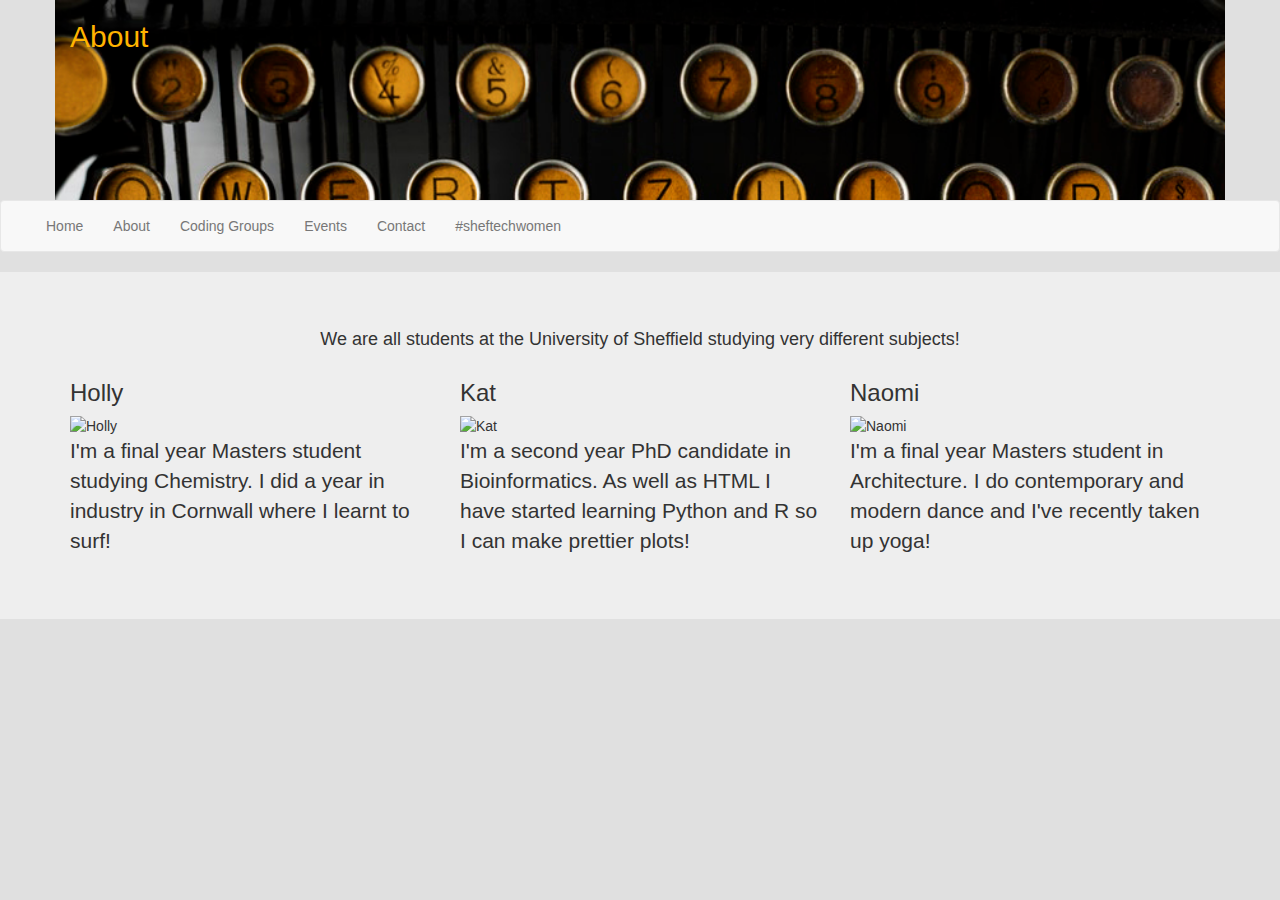
==== about.html @ 4e526047 "css change" ====
<!DOCTYPE html>
<html>
<head>
    <title>ShefTechWomen</title>
    <link rel="stylesheet" href="https://maxcdn.bootstrapcdn.com/bootstrap/3.3.7/css/bootstrap.min.css" integrity="sha384-BVYiiSIFeK1dGmJRAkycuHAHRg32OmUcww7on3RYdg4Va+PmSTsz/K68vbdEjh4u" crossorigin="anonymous">
    <link rel="stylesheet" href="./css.css"> 
    <script src="https://code.jquery.com/jquery-2.2.4.min.js" integrity="sha256-BbhdlvQf/xTY9gja0Dq3HiwQF8LaCRTXxZKRutelT44=" crossorigin="anonymous"></script>
</head>

<body>
    <div class="container typewriter">
        <h2>About</h2>    
    </div>

        <!-- NAV -->
    <nav class="navbar navbar-default">
        <div class="container-fluid">
            <div class="navbar-header">
                <button type="button" class="navbar-toggle" data-toggle="collapse" data-target=".navbar-collapse">
                    <span class="sr-only">Toggle navigation</span>
                    <span class="icon-bar"></span>
                    <span class="icon-bar"></span>
                    <span class="icon-bar"></span>
                </button>
            </div>
            <div class="collapse navbar-collapse" role="navigation">
                <ul class="nav navbar-nav navbar-left">
                    <li><a href="https://hteaml.github.io/">Home</a></li>
                    <li><a href="https://hteaml.github.io/about">About</a></li>
                    <li><a href="https://hteaml.github.io/coding_groups">Coding Groups</a></li>
                    <li><a href="https://hteaml.github.io/events">Events</a></li>
                    <li><a href="https://hteaml.github.io/contact">Contact</a></li>
                    <li><a href="https://hteaml.github.io/sheftechwomen">#sheftechwomen</a></li>
                  <!-- <ul class="nav navbar-nav navbar-right">
                    <li id="facebook"><a href="https://www.facebook.com"><img src='facebook6.png' class="img-responsive facebook" alt="Find us on Facebook"></a></li>
                    <li id="twitter"><a href="https://www.twitter.com"><img src='twitter.png' class="img-responsive twitter" alt="Follow us on Twitter"></a></li>
                    <li id="pinterest"><a href="https://www.pinterest.com"><img src='pinterest.png' class="img-responsive pinterest" alt="Pin us on Pinterest"></a></li>
                            </ul> -->
                </ul> <!-- navbar-nav left-->
            </div> <!-- navbar-collapse -->
        </div> <!-- /.container-fluid -->
    </nav>
    <!--END NAV-->

    <div class="jumbotron">
        <div class="container">
            <h4 class="text-center">We are all students at the University of Sheffield studying very different subjects!</h4>
            
            <div class = 'row'> 
                <div class='col-sm-4'>
                    <h3>Holly</h3>
                    <img src="images/holly_about_pic.jpeg" class="img-responsive" alt="Holly">
                    <p>I'm a final year Masters student studying Chemistry. I did a year in industry in Cornwall where I learnt to surf!</p>
                </div>
                <div class='col-sm-4'>
                    <h3>Kat</h3>
                    <img src="images/kat_about_pic.jpeg" class="img-responsive" alt="Kat">
                    <p>I'm a second year PhD candidate in Bioinformatics. As well as HTML I have started learning Python and R so I can make prettier plots!</p>
                </div>
                <div class='col-sm-4'>
                    <h3>Naomi</h3>
                    <img src="images/naomi_about_pic.jpeg" class="img-responsive" alt="Naomi">
                    <p>I'm a final year Masters student in Architecture. I do contemporary and modern dance and I've recently taken up yoga!</p>
                </div>
            </div>
        </div>
    </div>

    <script src="https://maxcdn.bootstrapcdn.com/bootstrap/3.3.7/js/bootstrap.min.js" integrity="sha384-Tc5IQib027qvyjSMfHjOMaLkfuWVxZxUPnCJA7l2mCWNIpG9mGCD8wGNIcPD7Txa" crossorigin="anonymous"></script>
    <script src="./js.js"></script>
</body>
</html>
---- css.css ----
body {
	background-color: #e0e0e0;
}
h2 {
	color: #ffb300;
}
.typewriter {
	min-height: 200px;
	background-image: url("images/typewriter_retro.jpg");
	background-size: cover;
	background-attachment: fixed;
}
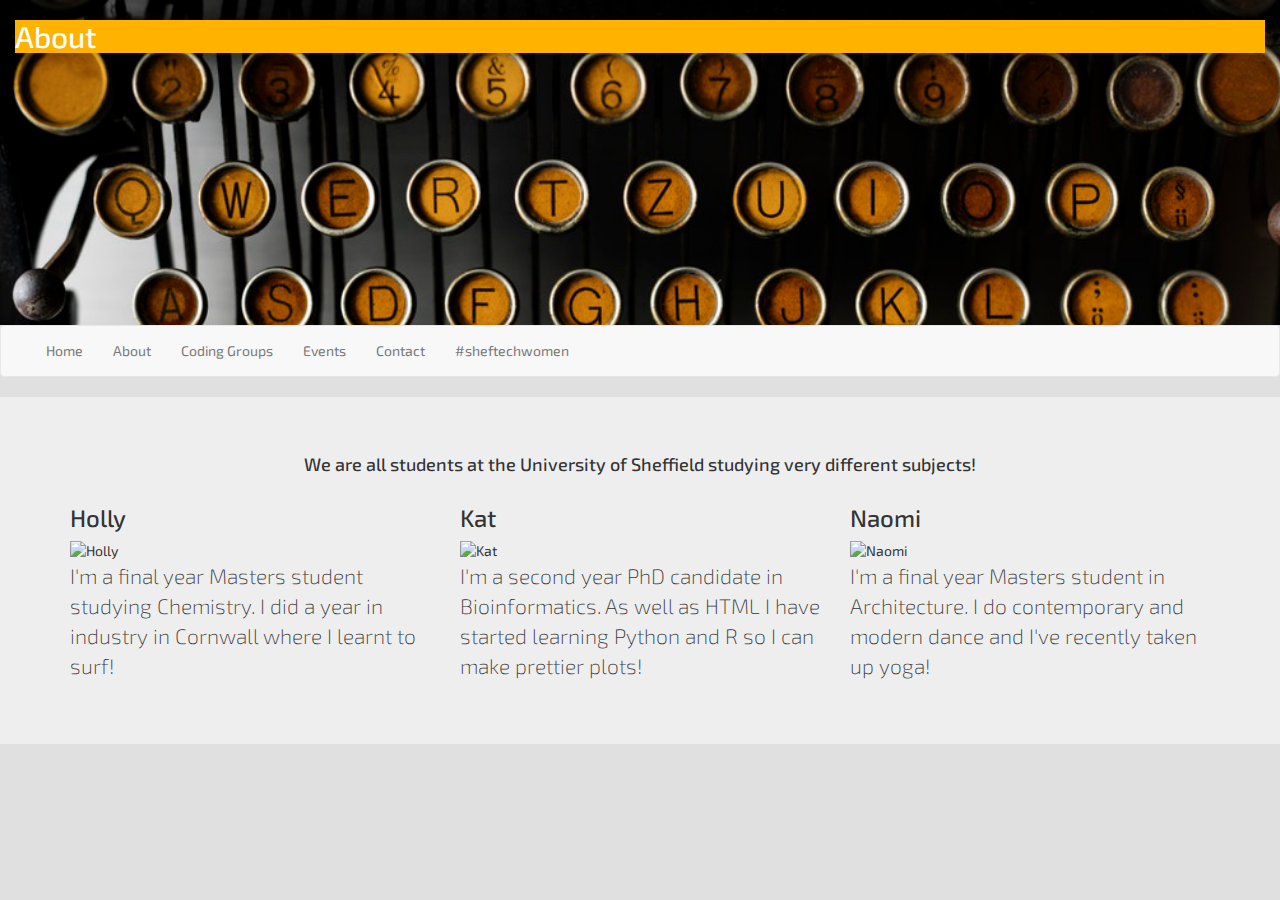
==== commit e81b37ac: "Merge branch 'master' of https://github.com/HTeaML/hteaml.github.io" ====
--- a/about.html
+++ b/about.html
@@ -4,6 +4,7 @@
     <title>ShefTechWomen</title>
     <link rel="stylesheet" href="https://maxcdn.bootstrapcdn.com/bootstrap/3.3.7/css/bootstrap.min.css" integrity="sha384-BVYiiSIFeK1dGmJRAkycuHAHRg32OmUcww7on3RYdg4Va+PmSTsz/K68vbdEjh4u" crossorigin="anonymous">
     <link rel="stylesheet" href="./css.css"> 
+    <link href="https://fonts.googleapis.com/css?family=Exo+2|Open+Sans" rel="stylesheet">
     <script src="https://code.jquery.com/jquery-2.2.4.min.js" integrity="sha256-BbhdlvQf/xTY9gja0Dq3HiwQF8LaCRTXxZKRutelT44=" crossorigin="anonymous"></script>
 </head>
 
--- a/css.css
+++ b/css.css
@@ -1,13 +1,21 @@
 body {
 	background-color: #e0e0e0;
+	font-family: 'Exo 2', sans-serif;
 }
 h2 {
-	color: #ffb300;
+	color: white;
+	font-family: 'Exo 2', sans-serif;
+	background-color:#ffb300;
 }
 .typewriter {
-	min-height: 200px;
+	min-height: 325px;
+	width:100%;
 	background-image: url("images/typewriter_retro.jpg");
 	background-size: cover;
 	background-attachment: fixed;
 }
 
+.highlight {
+    background-color: #ffb300;
+    font-weight: bold;
+}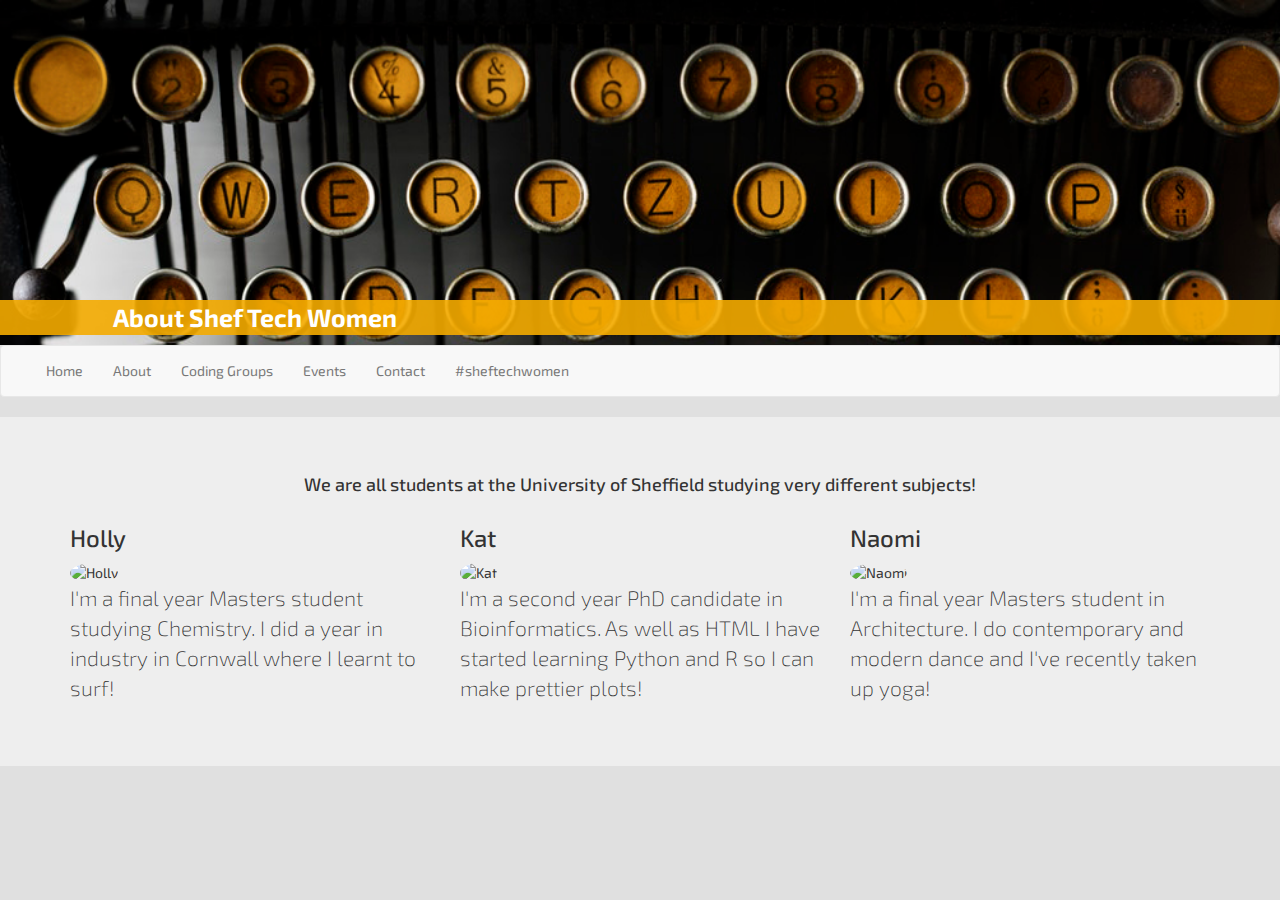
==== commit 07630742: "circles" ====
--- a/about.html
+++ b/about.html
@@ -10,7 +10,7 @@
 
 <body>
     <div class="container typewriter">
-        <h2>About</h2>    
+        <h2>About Shef Tech Women</h2>
     </div>
 
         <!-- NAV -->
@@ -50,17 +50,17 @@
             <div class = 'row'> 
                 <div class='col-sm-4'>
                     <h3>Holly</h3>
-                    <img src="images/holly_about_pic.jpeg" class="img-responsive" alt="Holly">
+                    <img src="images/holly_about_pic.jpeg" class="img-circle" class="img-responsive" alt="Holly">
                     <p>I'm a final year Masters student studying Chemistry. I did a year in industry in Cornwall where I learnt to surf!</p>
                 </div>
                 <div class='col-sm-4'>
                     <h3>Kat</h3>
-                    <img src="images/kat_about_pic.jpeg" class="img-responsive" alt="Kat">
+                    <img src="images/kat_about_pic.jpeg" class="img-circle"class="img-responsive" alt="Kat">
                     <p>I'm a second year PhD candidate in Bioinformatics. As well as HTML I have started learning Python and R so I can make prettier plots!</p>
                 </div>
                 <div class='col-sm-4'>
                     <h3>Naomi</h3>
-                    <img src="images/naomi_about_pic.jpeg" class="img-responsive" alt="Naomi">
+                    <img src="images/naomi_pic.jpg" class="img-circle" class="img-responsive" alt="Naomi">
                     <p>I'm a final year Masters student in Architecture. I do contemporary and modern dance and I've recently taken up yoga!</p>
                 </div>
             </div>
--- a/css.css
+++ b/css.css
@@ -2,11 +2,25 @@
 	background-color: #e0e0e0;
 	font-family: 'Exo 2', sans-serif;
 }
+
 h2 {
 	color: white;
 	font-family: 'Exo 2', sans-serif;
-	background-color:#ffb300;
+	font-size: 25px;
+	font-weight: bold;
+	background-color:rgba(244, 171, 0, 0.9);
+	margin-top: 300px; 
+	margin-right:-50px;
+	margin-left: -20px;
+	line-height: 35px;
+	padding: 0px 50px 0px 20px;
+	padding-left: 118px;
 }
+
+p {
+	font-size: 5px;
+}
+
 .typewriter {
 	min-height: 325px;
 	width:100%;
@@ -15,7 +29,29 @@
 	background-attachment: fixed;
 }
 
+.col-sm-4 {
+	max-width: 100%;
+	height: auto;
+	display: block;
+	border-radius: 30%;
+
+}
+
 .highlight {
     background-color: #ffb300;
     font-weight: bold;
-}+}
+
+.btn {
+	font-weight: bold;
+	color: black;
+	background-color: #ffb300;
+}
+
+input {
+	min-width: 250px;
+}
+
+textarea {
+	min-width: 250px;
+}
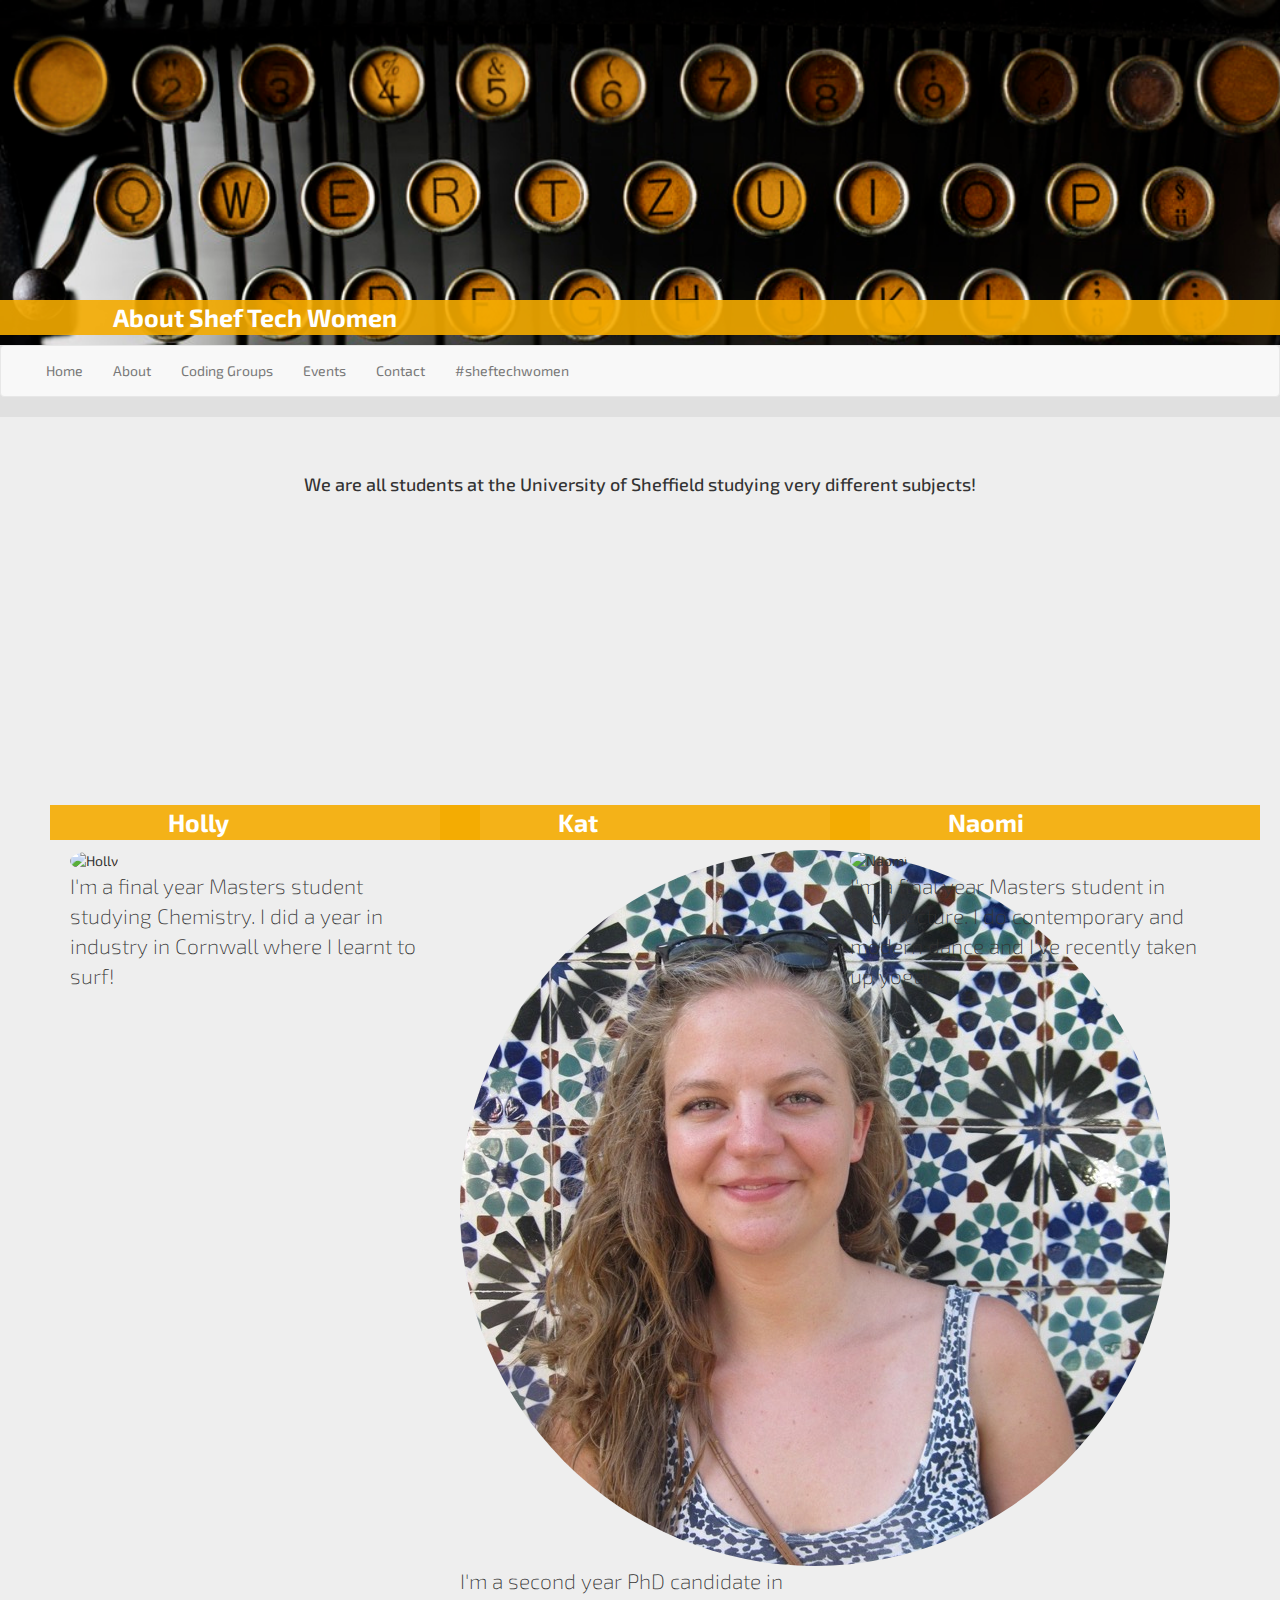
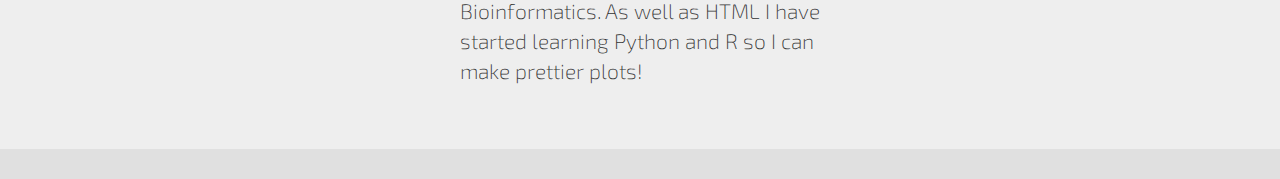
==== commit 82f7c9f2: "better profile image" ====
--- a/about.html
+++ b/about.html
@@ -49,18 +49,18 @@
             
             <div class = 'row'> 
                 <div class='col-sm-4'>
-                    <h3>Holly</h3>
-                    <img src="images/holly_about_pic.jpeg" class="img-circle" class="img-responsive" alt="Holly">
+                    <h2>Holly</h2>
+                    <img src="images/holly_about_pic.jpeg" class="img-circle" alt="Holly">
                     <p>I'm a final year Masters student studying Chemistry. I did a year in industry in Cornwall where I learnt to surf!</p>
                 </div>
                 <div class='col-sm-4'>
-                    <h3>Kat</h3>
-                    <img src="images/kat_about_pic.jpeg" class="img-circle"class="img-responsive" alt="Kat">
+                    <h2>Kat</h2>
+                    <img src="images/kat_about_pic.jpg" class="img-circle" alt="Kat">
                     <p>I'm a second year PhD candidate in Bioinformatics. As well as HTML I have started learning Python and R so I can make prettier plots!</p>
                 </div>
                 <div class='col-sm-4'>
-                    <h3>Naomi</h3>
-                    <img src="images/naomi_pic.jpg" class="img-circle" class="img-responsive" alt="Naomi">
+                    <h2>Naomi</h2>
+                    <img src="images/naomi_pic.jpg" class="img-circle" alt="Naomi">
                     <p>I'm a final year Masters student in Architecture. I do contemporary and modern dance and I've recently taken up yoga!</p>
                 </div>
             </div>
--- a/css.css
+++ b/css.css
@@ -1,8 +1,10 @@
+html {
+	cursor: url("images/Cursor.png"), auto;
+}
 body {
 	background-color: #e0e0e0;
 	font-family: 'Exo 2', sans-serif;
 }
-
 h2 {
 	color: white;
 	font-family: 'Exo 2', sans-serif;
@@ -17,24 +19,12 @@
 	padding-left: 118px;
 }
 
-p {
-	font-size: 5px;
-}
-
 .typewriter {
 	min-height: 325px;
 	width:100%;
 	background-image: url("images/typewriter_retro.jpg");
 	background-size: cover;
 	background-attachment: fixed;
-}
-
-.col-sm-4 {
-	max-width: 100%;
-	height: auto;
-	display: block;
-	border-radius: 30%;
-
 }
 
 .highlight {
@@ -47,6 +37,10 @@
 	color: black;
 	background-color: #ffb300;
 }
+/*img {
+	max-height: 400px;
+	max-width: 400px;
+}*/
 
 input {
 	min-width: 250px;
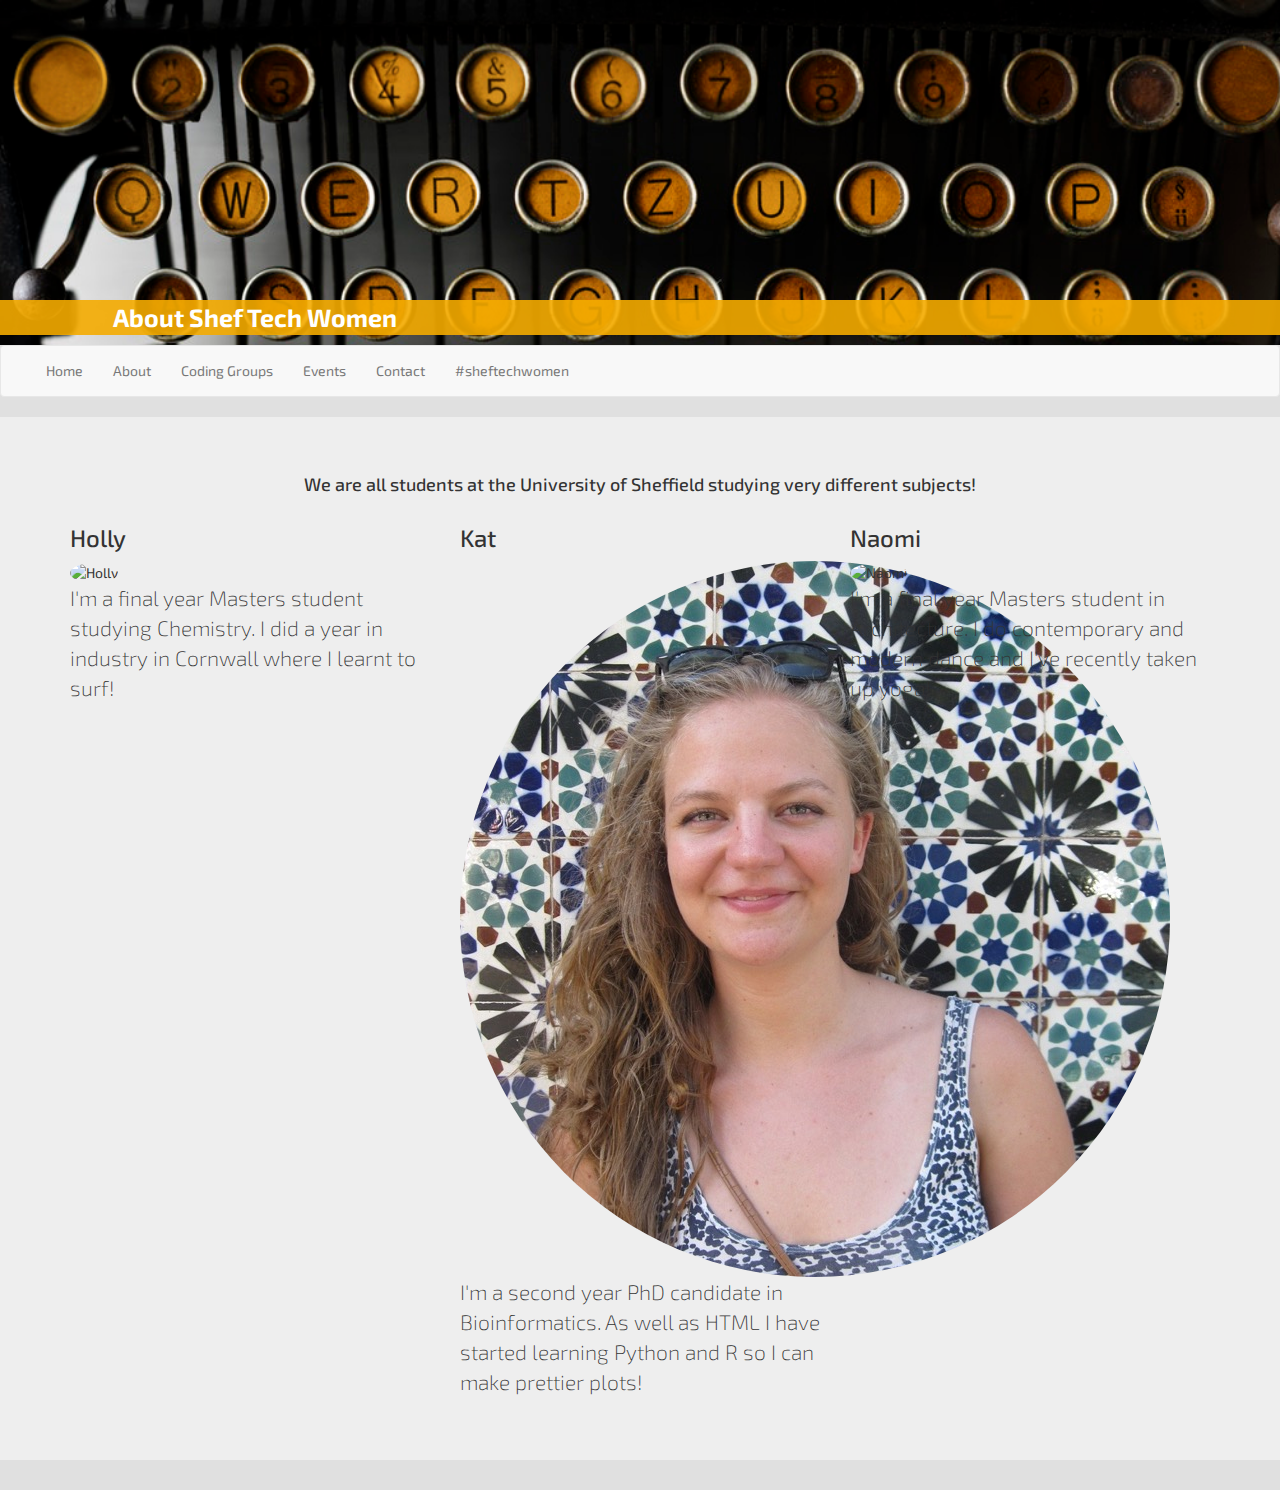
==== commit e3dd9407: "link image" ====
--- a/about.html
+++ b/about.html
@@ -49,18 +49,19 @@
             
             <div class = 'row'> 
                 <div class='col-sm-4'>
-                    <h2>Holly</h2>
-                    <img src="images/holly_about_pic.jpeg" class="img-circle" alt="Holly">
+
+                    <h3>Holly</h3>
+                    <img src="images/holly_about_pic.jpeg" class="img-circle" class="img-responsive" alt="Holly">
                     <p>I'm a final year Masters student studying Chemistry. I did a year in industry in Cornwall where I learnt to surf!</p>
                 </div>
                 <div class='col-sm-4'>
-                    <h2>Kat</h2>
-                    <img src="images/kat_about_pic.jpg" class="img-circle" alt="Kat">
+                    <h3>Kat</h3>
+                    <img src="images/kat_about_pic.jpg" class="img-circle"class="img-responsive" alt="Kat">
                     <p>I'm a second year PhD candidate in Bioinformatics. As well as HTML I have started learning Python and R so I can make prettier plots!</p>
                 </div>
                 <div class='col-sm-4'>
-                    <h2>Naomi</h2>
-                    <img src="images/naomi_pic.jpg" class="img-circle" alt="Naomi">
+                    <h3>Naomi</h3>
+                    <img src="images/naomi_pic.jpg" class="img-circle" class="img-responsive" alt="Naomi">
                     <p>I'm a final year Masters student in Architecture. I do contemporary and modern dance and I've recently taken up yoga!</p>
                 </div>
             </div>
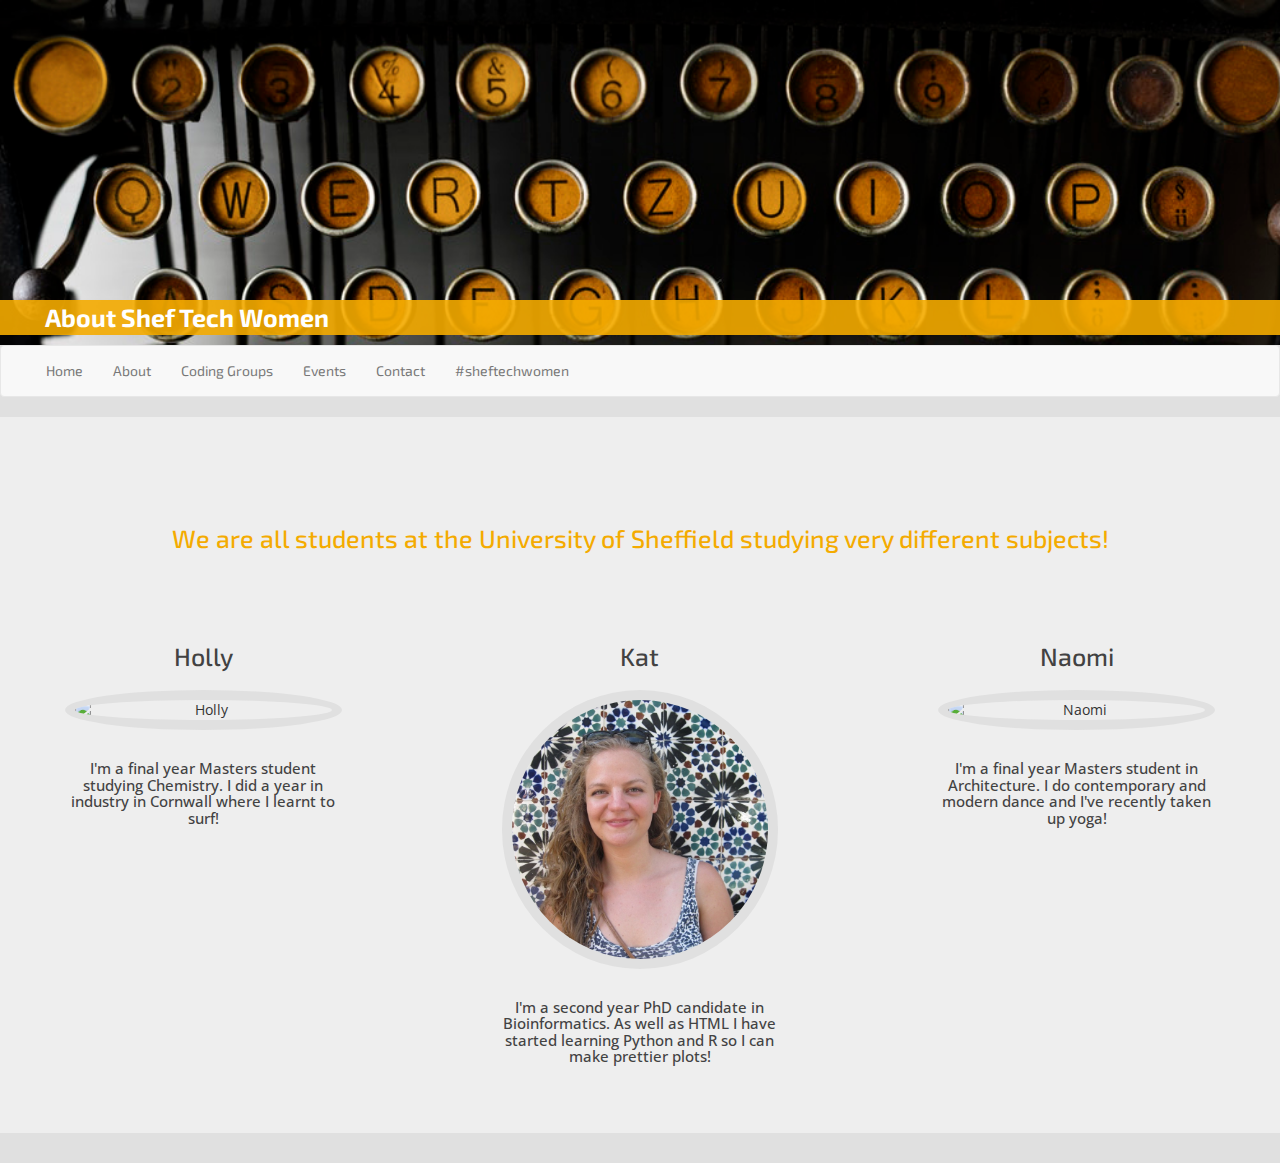
==== commit 9112056d: "about edit" ====
--- a/about.html
+++ b/about.html
@@ -44,25 +44,23 @@
     <!--END NAV-->
 
     <div class="jumbotron">
-        <div class="container">
-            <h4 class="text-center">We are all students at the University of Sheffield studying very different subjects!</h4>
-            
-            <div class = 'row'> 
-                <div class='col-sm-4'>
-
-                    <h3>Holly</h3>
-                    <img src="images/holly_about_pic.jpeg" class="img-circle" class="img-responsive" alt="Holly">
-                    <p>I'm a final year Masters student studying Chemistry. I did a year in industry in Cornwall where I learnt to surf!</p>
+        <h4 class= "text-centre"> We are all students at the University of Sheffield studying very different subjects!</h4>
+        
+            <div class = 'row'>
+                <div class='col-sm-4 new-class'>
+                    <h3 class= "our-names">Holly</h3>
+                    <img src="images/holly_about_pic.jpeg" class="img-circle img-responsive" alt="Holly">
+                    <h5>I'm a final year Masters student studying Chemistry. I did a year in industry in Cornwall where I learnt to surf!</h5>
                 </div>
-                <div class='col-sm-4'>
-                    <h3>Kat</h3>
-                    <img src="images/kat_about_pic.jpg" class="img-circle"class="img-responsive" alt="Kat">
-                    <p>I'm a second year PhD candidate in Bioinformatics. As well as HTML I have started learning Python and R so I can make prettier plots!</p>
+                <div class='col-sm-4 new-class'>
+                    <h3 class= "our-names">Kat</h3>
+                    <img src="images/kat_about_pic.jpg" class="img-circle img-responsive" alt="Kat">
+                    <h5>I'm a second year PhD candidate in Bioinformatics. As well as HTML I have started learning Python and R so I can make prettier plots!</h5>
                 </div>
-                <div class='col-sm-4'>
-                    <h3>Naomi</h3>
-                    <img src="images/naomi_pic.jpg" class="img-circle" class="img-responsive" alt="Naomi">
-                    <p>I'm a final year Masters student in Architecture. I do contemporary and modern dance and I've recently taken up yoga!</p>
+                <div class='col-sm-4 new-class'>
+                    <h3 class= "our-names">Naomi</h3>
+                    <img src="images/naomi_pic.jpg" class="img-circle img-responsive" alt="Naomi">
+                    <h5>I'm a final year Masters student in Architecture. I do contemporary and modern dance and I've recently taken up yoga!</h5>
                 </div>
             </div>
         </div>
--- a/css.css
+++ b/css.css
@@ -1,10 +1,12 @@
 html {
 	cursor: url("images/Cursor.png"), auto;
 }
+
 body {
 	background-color: #e0e0e0;
 	font-family: 'Exo 2', sans-serif;
 }
+
 h2 {
 	color: white;
 	font-family: 'Exo 2', sans-serif;
@@ -12,11 +14,32 @@
 	font-weight: bold;
 	background-color:rgba(244, 171, 0, 0.9);
 	margin-top: 300px; 
-	margin-right:-50px;
+	margin-right:-15px;
 	margin-left: -20px;
 	line-height: 35px;
-	padding: 0px 50px 0px 20px;
-	padding-left: 118px;
+	padding: 0px 15px 0px 20px;
+	padding-left: 50px;
+}
+
+h3.our-names {
+	text-align: center;
+	font-family: 'Exo 2', sans-serif;
+	font-size: 25px;
+	color: #424242;
+	padding-bottom: 10px;
+}
+
+h4 {
+	text-align: center;
+	font-size: 25px;
+	padding: 50px 20px 50px 20px;
+	color: rgb(244, 171, 0);
+}
+
+h5 {
+	padding-top: 20px;
+	color: #424242;
+	font-size: 15px;
 }
 
 .typewriter {
@@ -25,6 +48,16 @@
 	background-image: url("images/typewriter_retro.jpg");
 	background-size: cover;
 	background-attachment: fixed;
+}
+
+.new-class {
+	font-family: 'Open Sans', sans-serif;
+	padding: 10px 80px 10px 80px;
+	text-align: center; 
+}
+
+.img-responsive {
+	border: 10px solid #e0e0e0;
 }
 
 .highlight {
@@ -37,10 +70,19 @@
 	color: black;
 	background-color: #ffb300;
 }
-/*img {
+
+.show {
+	text-align: left;
+}
+
+ul.orange-dots {
+	list-style-type: circle;
+}
+
+img {
 	max-height: 400px;
 	max-width: 400px;
-}*/
+}
 
 input {
 	min-width: 250px;
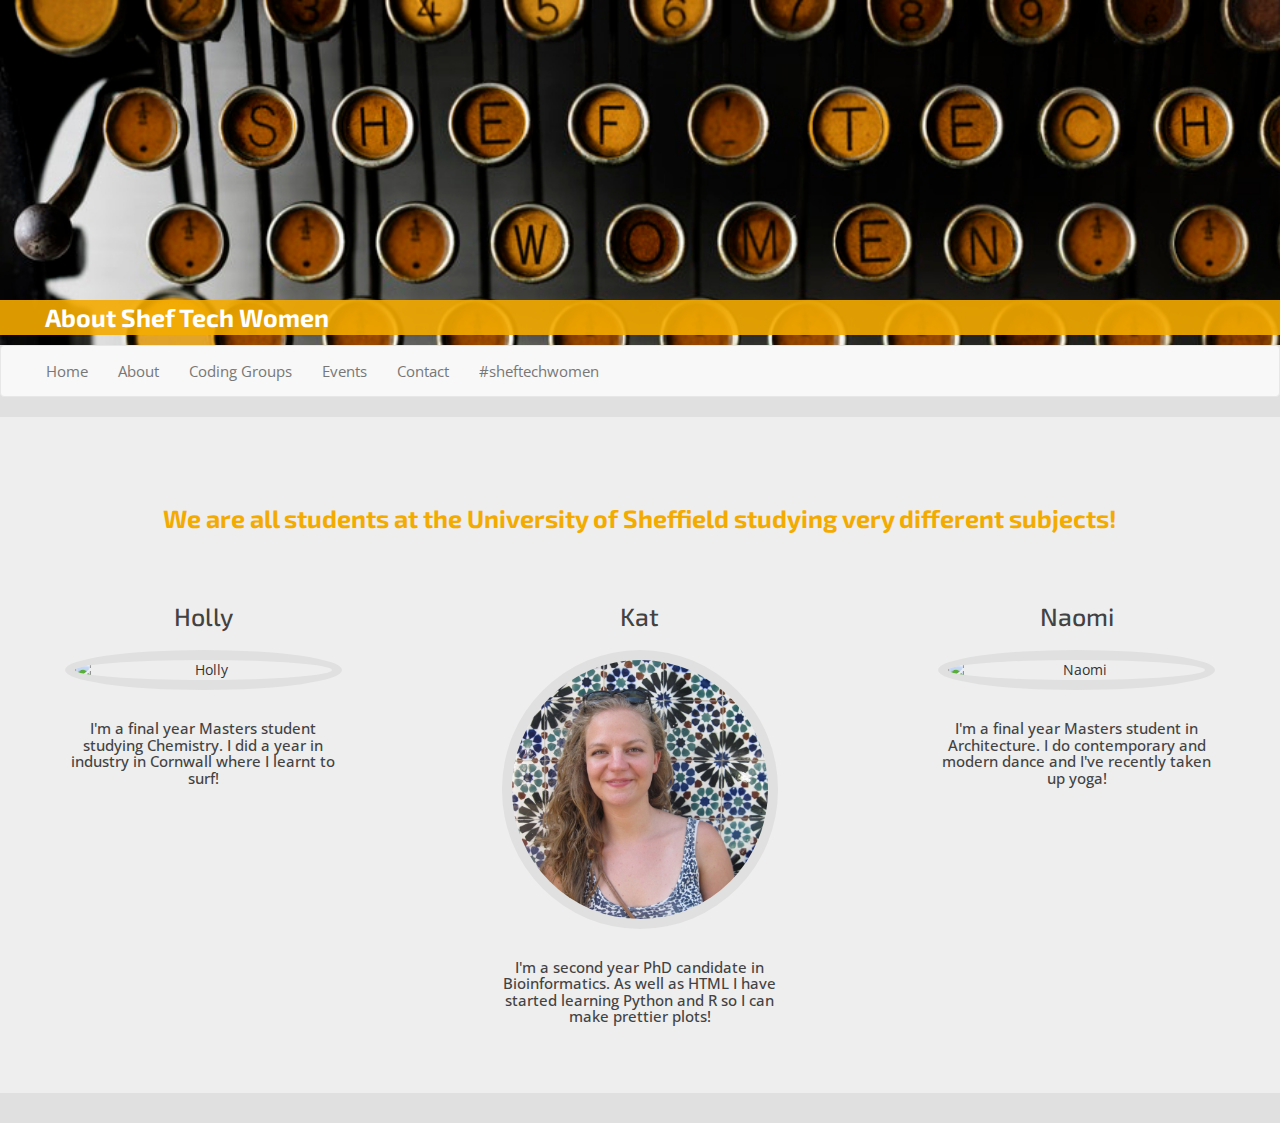
==== commit ae96455d: "Merge branch 'master' of https://github.com/HTeaML/hteaml.github.io" ====
--- a/about.html
+++ b/about.html
@@ -1,6 +1,7 @@
 <!DOCTYPE html>
 <html>
 <head>
+    <meta name="viewport" content="width=device-width, initial-scale=1.0">
     <title>ShefTechWomen</title>
     <link rel="stylesheet" href="https://maxcdn.bootstrapcdn.com/bootstrap/3.3.7/css/bootstrap.min.css" integrity="sha384-BVYiiSIFeK1dGmJRAkycuHAHRg32OmUcww7on3RYdg4Va+PmSTsz/K68vbdEjh4u" crossorigin="anonymous">
     <link rel="stylesheet" href="./css.css"> 
@@ -44,7 +45,7 @@
     <!--END NAV-->
 
     <div class="jumbotron">
-        <h4 class= "text-centre"> We are all students at the University of Sheffield studying very different subjects!</h4>
+        <h4 class= "text-centre">We are all students at the University of Sheffield studying very different subjects!</h4>
         
             <div class = 'row'>
                 <div class='col-sm-4 new-class'>
--- a/css.css
+++ b/css.css
@@ -1,10 +1,31 @@
 html {
-	cursor: url("images/Cursor.png"), auto;
+	cursor: url("images/Cursor_Orange.png");
+}
+
+li {
+	list-style-type:square;
+ 	list-style-position:inside;
+ 	list-style-image:url("images/Orange-Bullets.png");
+ 	font-family: 'Open Sans', sans-serif;
 }
 
 body {
 	background-color: #e0e0e0;
-	font-family: 'Exo 2', sans-serif;
+	font-family: 'Open Sans', sans-serif;
+}
+
+label {
+	font-family: 'Open Sans', sans-serif;
+	padding-top: : 10px;
+}
+
+a {
+	color: #e8a404;
+	padding-bottom: 20p;
+}
+
+p {
+	padding: 10px 0px 10px 0px;
 }
 
 h2 {
@@ -32,8 +53,10 @@
 h4 {
 	text-align: center;
 	font-size: 25px;
-	padding: 50px 20px 50px 20px;
+	padding: 30px 20px 30px 20px;
 	color: rgb(244, 171, 0);
+	font-weight: bold;
+	font-family: 'Exo 2', sans-serif;
 }
 
 h5 {
@@ -42,8 +65,24 @@
 	font-size: 15px;
 }
 
+h6 {
+	text-align: center;
+	font-size: 55px;
+	padding: 30px 20px 30px 20px;
+	color: rgb(244, 171, 0);
+	font-weight: bold;
+	font-family: 'Exo 2', sans-serif;	
+}
+
+nav {
+	color: #ffb300;
+	font-size: 15px;
+	font-family: 'Exo 2', sans-serif;
+
+}
+
 .typewriter {
-	min-height: 325px;
+	min-height: 340px;
 	width:100%;
 	background-image: url("images/typewriter_retro.jpg");
 	background-size: cover;
@@ -63,6 +102,8 @@
 .highlight {
     background-color: #ffb300;
     font-weight: bold;
+    padding: 2px 0px 2px 3px;
+    box-shadow: 0px 0px 1px 1px #ffb300;
 }
 
 .btn {
@@ -71,12 +112,13 @@
 	background-color: #ffb300;
 }
 
-.show {
-	text-align: left;
+.filters {
+ 	font-family: 'Open Sans', sans-serif;	
 }
 
-ul.orange-dots {
-	list-style-type: circle;
+.facebook {
+	width:50%
+	height:50%;
 }
 
 img {
@@ -84,10 +126,31 @@
 	max-width: 400px;
 }
 
-input {
+input [type=text], [type=email] {
 	min-width: 250px;
 }
 
 textarea {
 	min-width: 250px;
 }
+
+iframe {
+	border: 8px solid #ffb300;
+	border-radius: 10px;
+}
+
+#gif {
+	padding: 10px 10px 10px 10px;
+	display: block;
+    margin: 0 auto;
+}
+
+.contact {
+	padding: 2% 2% 2% 2%;
+}
+
+.filters {
+	background-color:#e0e0e0;
+	padding: 10px 20px 20px 20px;
+	box-shadow: 0px 0px 1px 1px #e0e0e0;
+}
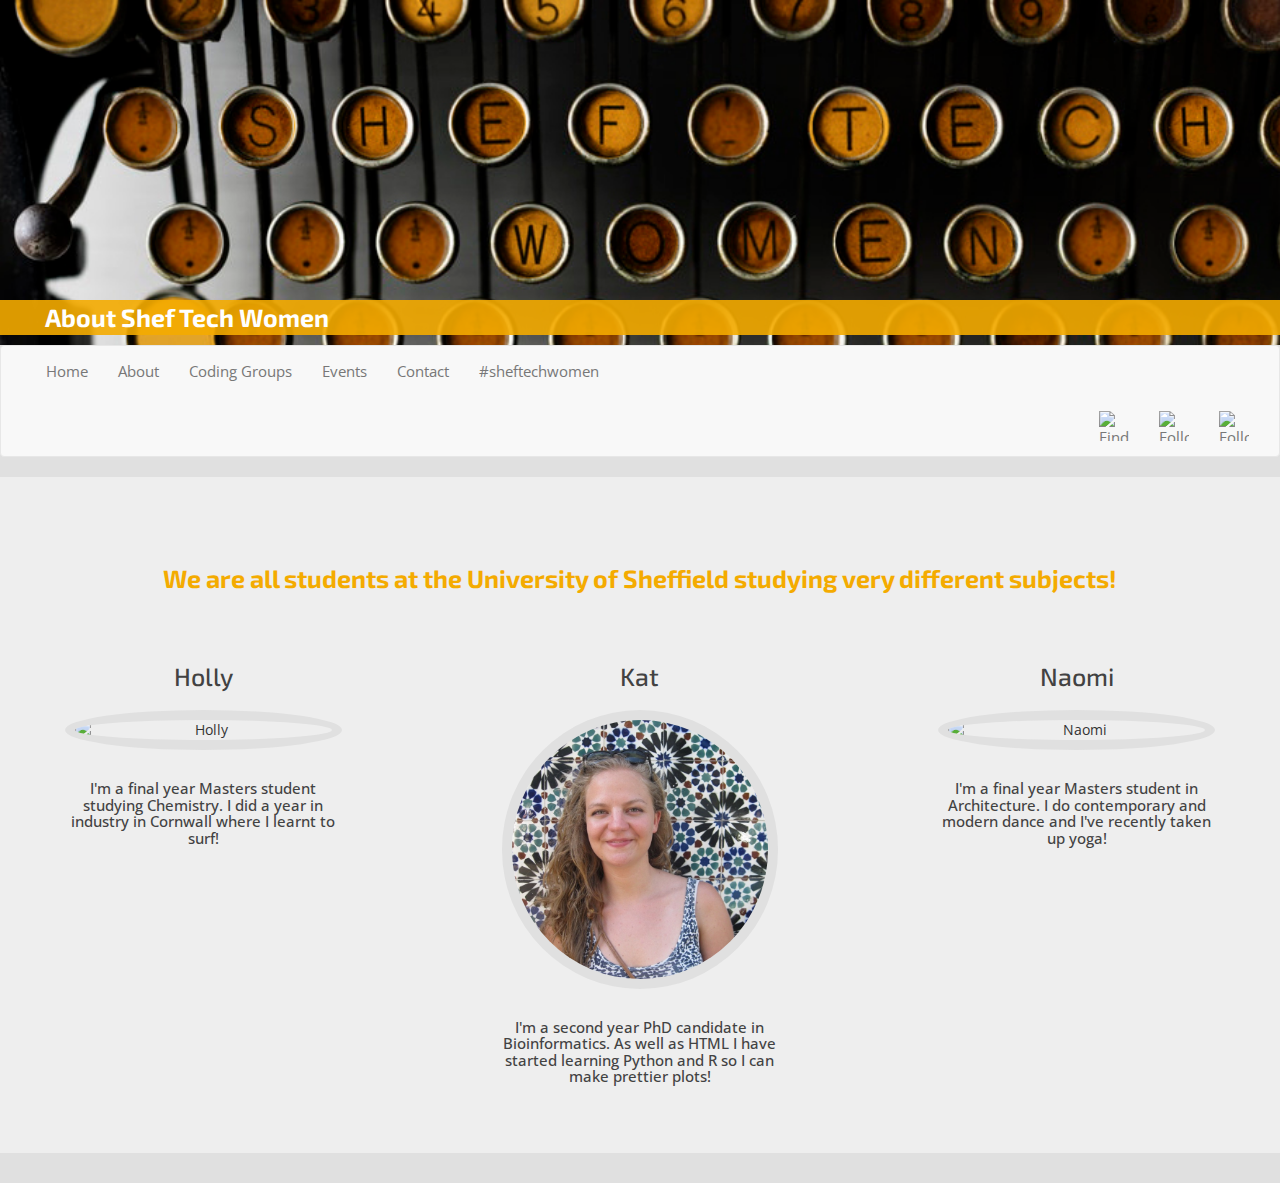
==== commit 82d21453: "social icons" ====
--- a/about.html
+++ b/about.html
@@ -33,11 +33,11 @@
                     <li><a href="https://hteaml.github.io/events">Events</a></li>
                     <li><a href="https://hteaml.github.io/contact">Contact</a></li>
                     <li><a href="https://hteaml.github.io/sheftechwomen">#sheftechwomen</a></li>
-                  <!-- <ul class="nav navbar-nav navbar-right">
-                    <li id="facebook"><a href="https://www.facebook.com"><img src='facebook6.png' class="img-responsive facebook" alt="Find us on Facebook"></a></li>
-                    <li id="twitter"><a href="https://www.twitter.com"><img src='twitter.png' class="img-responsive twitter" alt="Follow us on Twitter"></a></li>
-                    <li id="pinterest"><a href="https://www.pinterest.com"><img src='pinterest.png' class="img-responsive pinterest" alt="Pin us on Pinterest"></a></li>
-                            </ul> -->
+                    <ul class="nav navbar-nav navbar-right" style= "padding-left:700px">
+                        <li id="facebook"><a href="https://www.facebook.com"><img src='images/Facebook.png' class="img-responsive facebook" alt="Find us on Facebook"></a></li>
+                        <li id="twitter"><a href="https://www.twitter.com"><img src='images/Twitter.png' class="img-responsive twitter" alt="Follow us on Twitter"></a></li>
+                        <li id="instagram"><a href="https://www.instagram.com"><img src='images/Instagram.png' class="img-responsive instagram" alt="Follow us on Instagram"></a></li>
+                    </ul>
                 </ul> <!-- navbar-nav left-->
             </div> <!-- navbar-collapse -->
         </div> <!-- /.container-fluid -->
--- a/css.css
+++ b/css.css
@@ -117,8 +117,21 @@
 }
 
 .facebook {
-	width:50%
-	height:50%;
+	border:0px;
+	width:30px;
+	height:30px;
+}
+
+.instagram {
+	border:0px;
+	width:30px;
+	height:30px;
+}
+
+.twitter {
+	border:0px;
+	width:30px;
+	height:30px;
 }
 
 img {
